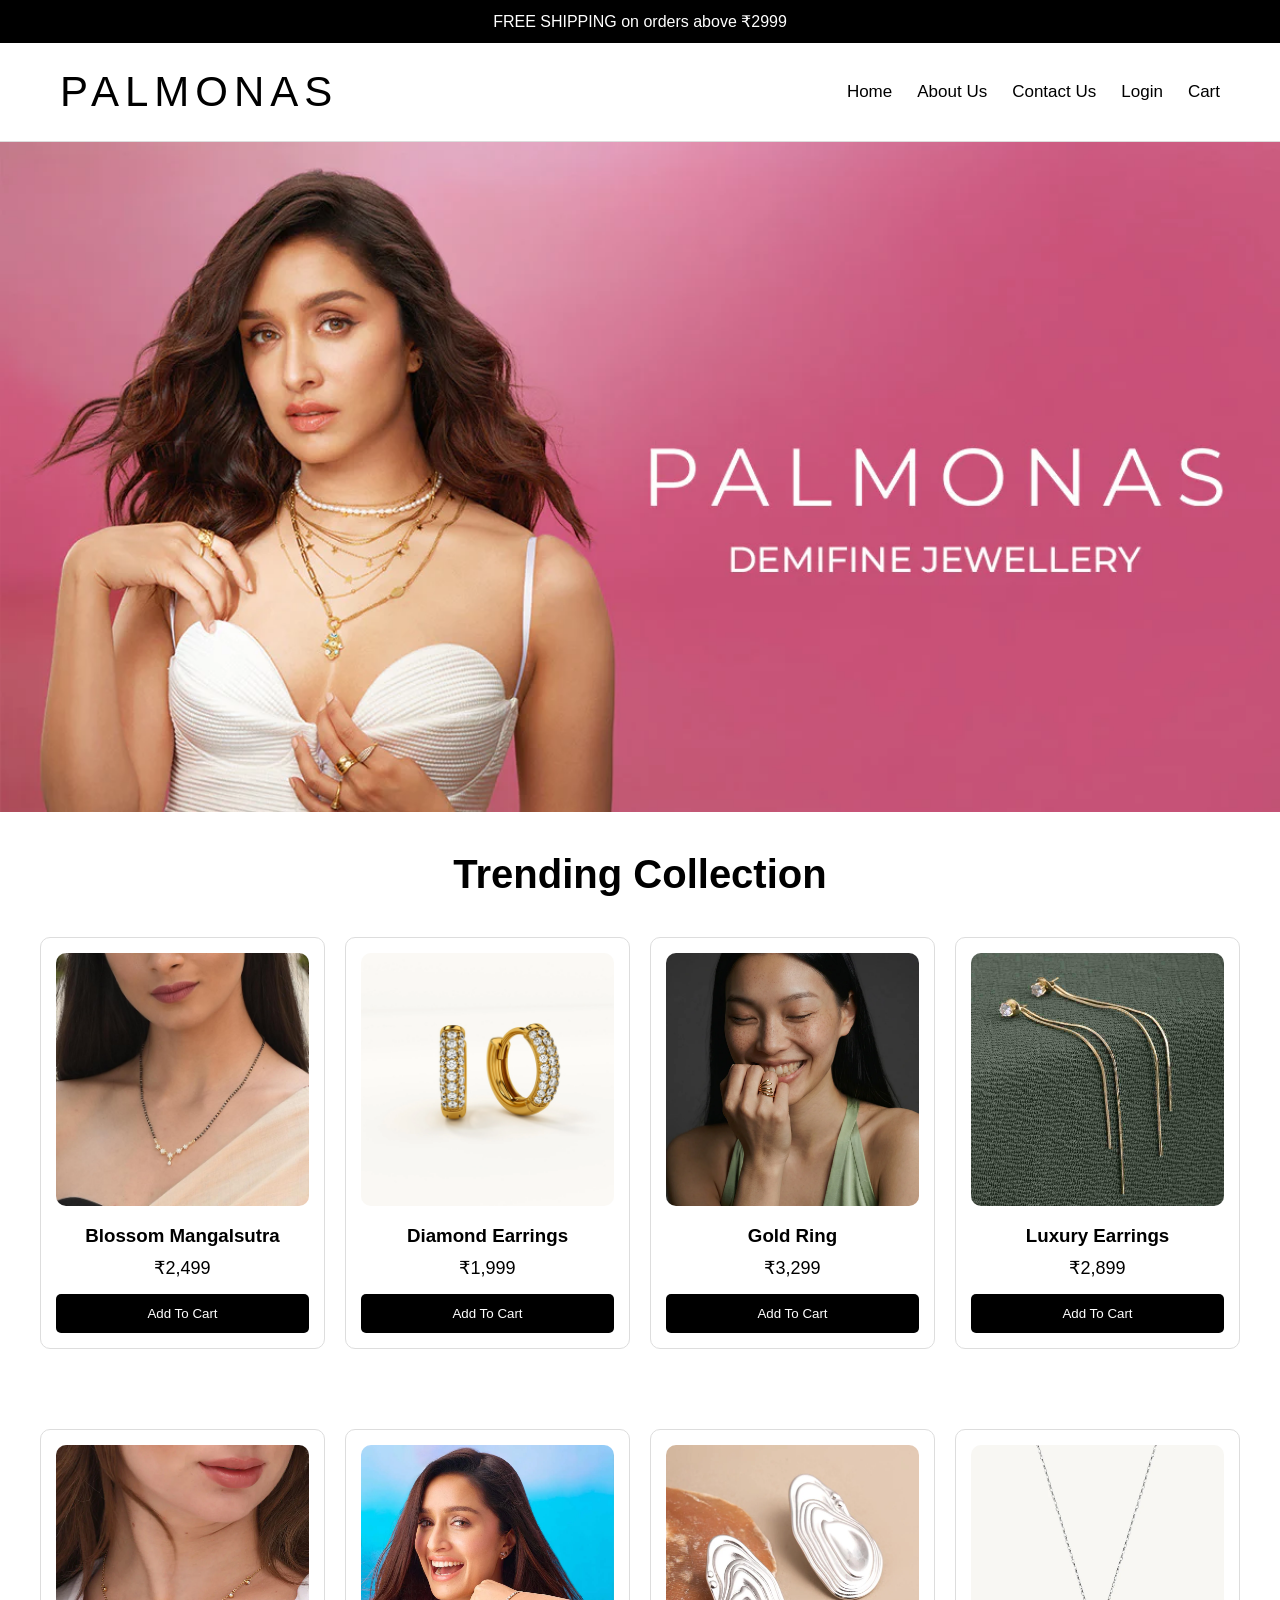
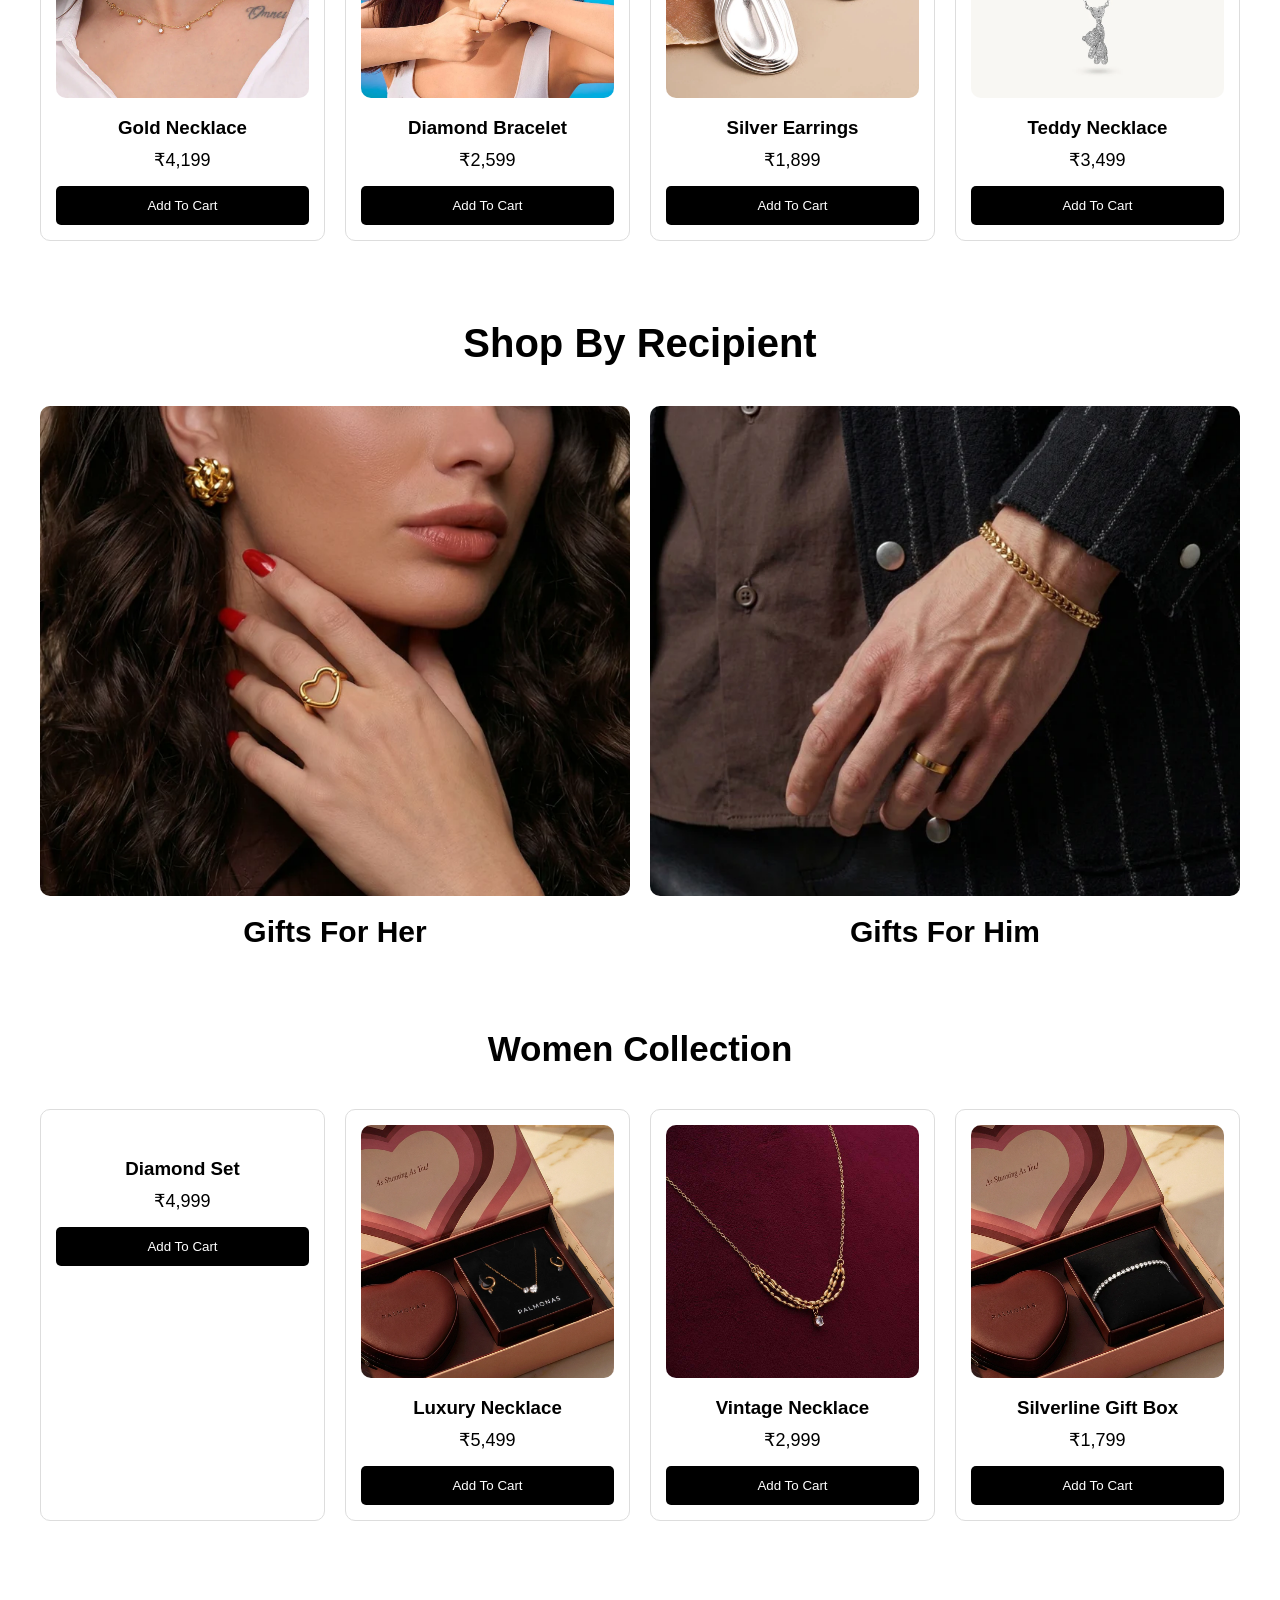
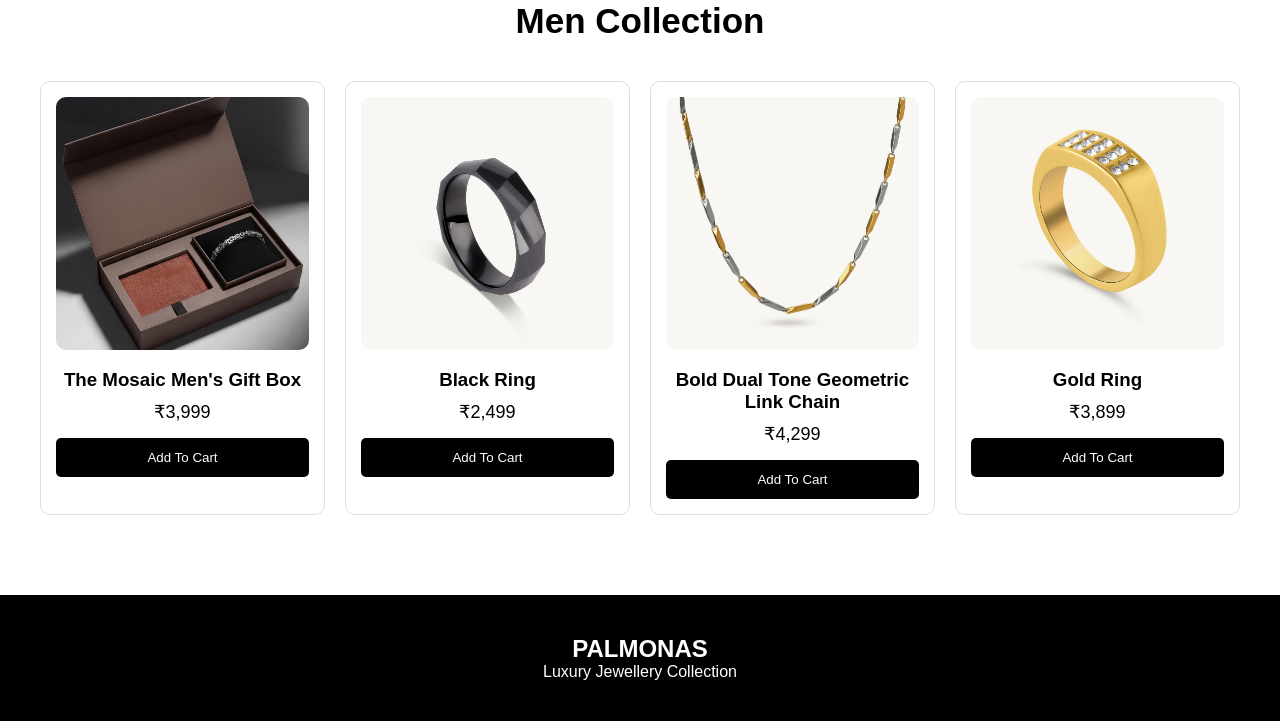
==== index.html @ 34099ee4 "Palmonas jewellery website" ====
<!DOCTYPE html>

<html lang="en">

<head>

    <title>Palmonas</title>

    <link rel="stylesheet" href="style.css">

</head>

<body>


    <!-- TOP BAR -->

    <div class="topbar">

        <p>FREE SHIPPING on orders above ₹2999</p>

    </div>



    <!-- NAVBAR -->

    <div class="navbar">

        <div class="logo">
            PALMONAS
        </div>


    <div class="menu">

    <a href="index.html">Home</a>
    <a href="about.html">About Us</a>
    <a href="contact.html">Contact Us</a>
    <a href="login.html">Login</a>
    <a href="cart.html">Cart</a>

    </div>
    </div>



    <!-- BANNER -->

    <div class="banner">

        <img src="ABOUT_US.png" alt="">

    </div>



    <!-- TITLE -->

    <div class="title">

        <h1>Trending Collection</h1>

    </div>



    <!-- PRODUCTS -->

    <div class="products">



        <div class="card">

            <img src="BlossomM.png" alt="">

            <h3>Blossom Mangalsutra</h3>

            <p>₹2,499</p>

            <button>Add To Cart</button>

        </div>



        <div class="card">

            <img src="ER.png" alt="">

            <h3>Diamond Earrings</h3>

            <p>₹1,999</p>

            <button>Add To Cart</button>

        </div>



        <div class="card">

            <img src="Ring.png" alt="">

            <h3>Gold Ring</h3>

            <p>₹3,299</p>

            <button>Add To Cart</button>

        </div>



        <div class="card">

            <img src="longER.png" alt="">

            <h3>Luxury Earrings</h3>

            <p>₹2,899</p>

            <button>Add To Cart</button>

        </div>

    </div>



    <!-- SECOND PRODUCT ROW -->

    <div class="products">



        <div class="card">

            <img src="Neckless.png" alt="">

            <h3>Gold Necklace</h3>

            <p>₹4,199</p>

            <button>Add To Cart</button>

        </div>



        <div class="card">

            <img src="Bracelet.png" alt="">

            <h3>Diamond Bracelet</h3>

            <p>₹2,599</p>

            <button>Add To Cart</button>

        </div>



        <div class="card">

            <img src="RippleER.png" alt="">

            <h3>Silver Earrings</h3>

            <p>₹1,899</p>

            <button>Add To Cart</button>

        </div>



        <div class="card">

            <img src="TeddyN.png" alt="">

            <h3>Teddy Necklace</h3>

            <p>₹3,499</p>

            <button>Add To Cart</button>

        </div>

    </div>



    <!-- SHOP BY RECIPIENT -->

    <div class="title">

        <h1>Shop By Recipient</h1>

    </div>



    <div class="gift-box">

        <div class="gift-card">

            <a href="#women-products">

                <img src="her.png" alt="">

            </a>

            <h2>Gifts For Her</h2>

        </div>



        <div class="gift-card">

            <a href="#men-products">

                <img src="him.png" alt="">

            </a>

            <h2>Gifts For Him</h2>

        </div>

    </div>



    <!-- WOMEN COLLECTION -->

    <div class="recipient-title" id="women-products">

        <h1>Women Collection</h1>

    </div>



    <div class="products">

        <div class="card">

            <img src="PlayFulGiftBox.png" alt="">

            <h3>Diamond Set</h3>

            <p>₹4,999</p>

            <button>Add To Cart</button>

        </div>



        <div class="card">

            <img src="TwinSparkGiftBox.png" alt="">

            <h3>Luxury Necklace</h3>

            <p>₹5,499</p>

            <button>Add To Cart</button>

        </div>



        <div class="card">

            <img src="VintageN.jpg" alt="">

            <h3>Vintage Necklace</h3>

            <p>₹2,999</p>

            <button>Add To Cart</button>

        </div>



        <div class="card">

            <img src="SilverlineGiftBox.png" alt="">

            <h3>Silverline Gift Box</h3>

            <p>₹1,799</p>

            <button>Add To Cart</button>

        </div>

    </div>



    <!-- MEN COLLECTION -->

    <div class="recipient-title" id="men-products">

        <h1>Men Collection</h1>

    </div>



    <div class="products">

        <div class="card">

            <img src="MosaicGB.png" alt="">

            <h3>The Mosaic Men's Gift Box</h3>

            <p>₹3,999</p>

            <button>Add To Cart</button>

        </div>



        <div class="card">

            <img src="SlantedBlackRingGB.png" alt="">

            <h3>Black Ring</h3>

            <p>₹2,499</p>

            <button>Add To Cart</button>

        </div>



        <div class="card">

            <img src="BoldDualGB.png" alt="">

            <h3>Bold Dual Tone Geometric Link Chain</h3>

            <p>₹4,299</p>

            <button>Add To Cart</button>

        </div>



        <div class="card">

            <img src="EternaRingGB.png" alt="">

            <h3>Gold Ring</h3>

            <p>₹3,899</p>

            <button>Add To Cart</button>

        </div>

    </div>



    <!-- FOOTER -->

    <div class="footer">

        <h2>PALMONAS</h2>

        <p>Luxury Jewellery Collection</p>

    </div>



    <!-- JAVASCRIPT -->

    <script src="script.js"></script>

</body>

</html>
---- style.css ----
*{
    margin:0;
    padding:0;
    box-sizing:border-box;
}


html{
    scroll-behavior:smooth;
}


body{
    font-family:Arial, sans-serif;
    background:white;
}


/* TOPBAR */

.topbar{
    background:black;
    color:white;
    text-align:center;
    padding:12px;
}


/* NAVBAR */

.navbar{
    display:flex;
    justify-content:space-between;
    align-items:center;
    padding:25px 60px;
    border-bottom:1px solid #ddd;
    background:white;

    position:sticky;
    top:0;
    z-index:1000;
}


/* LOGO */

.logo{
    font-size:42px;
    letter-spacing:6px;
}


/* MENU */

.menu{
    display:flex;
    gap:25px;
}


.menu a{
    text-decoration:none;
    color:black;
    font-size:17px;
    transition:0.3s;
}


.menu a:hover{
    color:#c79a2b;
}


/* ICONS */

.icons{
    display:flex;
    gap:20px;
    font-size:24px;
}


/* BANNER */

.banner img{
    width:100%;
    display:block;
}


/* TITLE */

.title{
    text-align:center;
    margin-top:40px;
}


.title h1{
    font-size:40px;
}


/* PRODUCTS */

.products{
    display:flex;
    gap:20px;
    padding:40px;
}


/* CARD */

.card{
    width:25%;
    border:1px solid #ddd;
    padding:15px;
    text-align:center;
    border-radius:10px;
    transition:0.4s;
    background:white;
}


.card:hover{
    transform:translateY(-10px);
    box-shadow:0 5px 20px rgba(0,0,0,0.2);
}


.card img{
    width:100%;
    border-radius:10px;
}


.card h3{
    margin-top:15px;
}


.card p{
    margin-top:10px;
    font-size:18px;
}


/* BUTTON */

.card button,
.login-box button,
.contact-box button{
    margin-top:15px;
    width:100%;
    padding:12px;
    border:none;
    background:black;
    color:white;
    cursor:pointer;
    border-radius:5px;
    transition:0.3s;
}


.card button:hover,
.login-box button:hover,
.contact-box button:hover{
    background:#c79a2b;
}


/* GIFT SECTION */

.gift-box{
    display:flex;
    gap:20px;
    padding:40px;
}


.gift-card{
    width:50%;
    text-align:center;
    transition:0.4s;
}


.gift-card:hover{
    transform:scale(1.03);
}


.gift-card img{
    width:100%;
    border-radius:10px;
}


.gift-card h2{
    margin-top:15px;
    font-size:30px;
}


/* RECIPIENT TITLE */

.recipient-title{
    text-align:center;
    margin-top:40px;
}


.recipient-title h1{
    font-size:35px;
}


/* LOGIN */

.login-box,
.contact-box,
.cart-box{
    width:40%;
    margin:auto;
    margin-top:50px;
    display:flex;
    flex-direction:column;
    gap:20px;
}


/* INPUT */

input,
textarea{
    padding:15px;
    font-size:16px;
    border:1px solid #ccc;
    border-radius:5px;
}


/* ABOUT */

.about-text{
    width:60%;
    margin:auto;
    margin-top:40px;
    text-align:center;
    font-size:22px;
    line-height:35px;
}

.about-text{
    width:60%;
    margin:auto;
    margin-top:40px;
    text-align:center;
    font-size:22px;
    line-height:35px;
}

.login-box,
.contact-box,
.cart-box{
    width:40%;
    margin:auto;
    margin-top:50px;
    display:flex;
    flex-direction:column;
    gap:20px;
}

input,
textarea{
    padding:15px;
    font-size:16px;
    border:1px solid #ccc;
    border-radius:5px;
}

/* FOOTER */

.footer{
    background:black;
    color:white;
    text-align:center;
    padding:40px;
    margin-top:40px;
}

.card,
.gift-card,
.navbar,
.footer{
    animation:fade 1s;
}

@keyframes fade{

    from{
        opacity:0;
        transform:translateY(20px);
    }

    to{
        opacity:1;
        transform:translateY(0);
    }

}
#cart-products{
    display:flex;
    gap:20px;
    padding:40px;
    flex-wrap:wrap;
    justify-content:center;
}

#cart-products .card{
    width:250px;
}
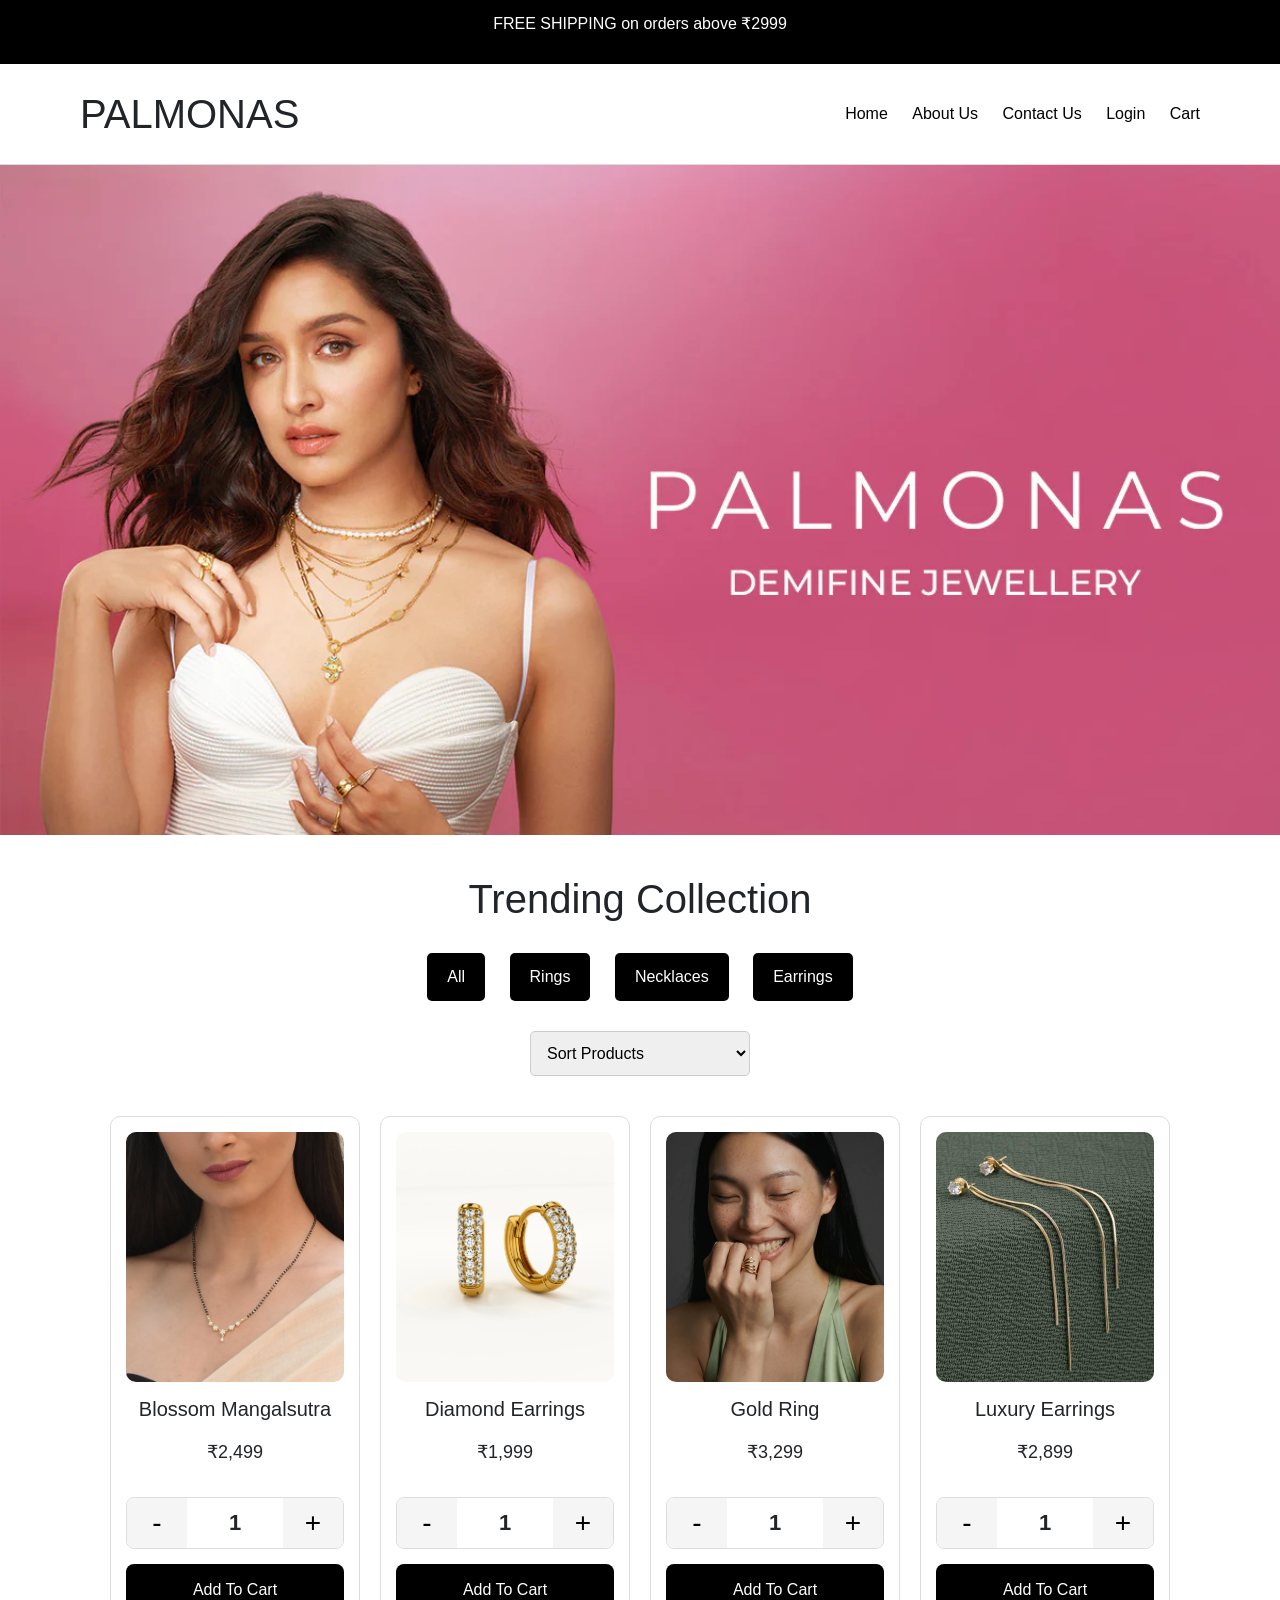
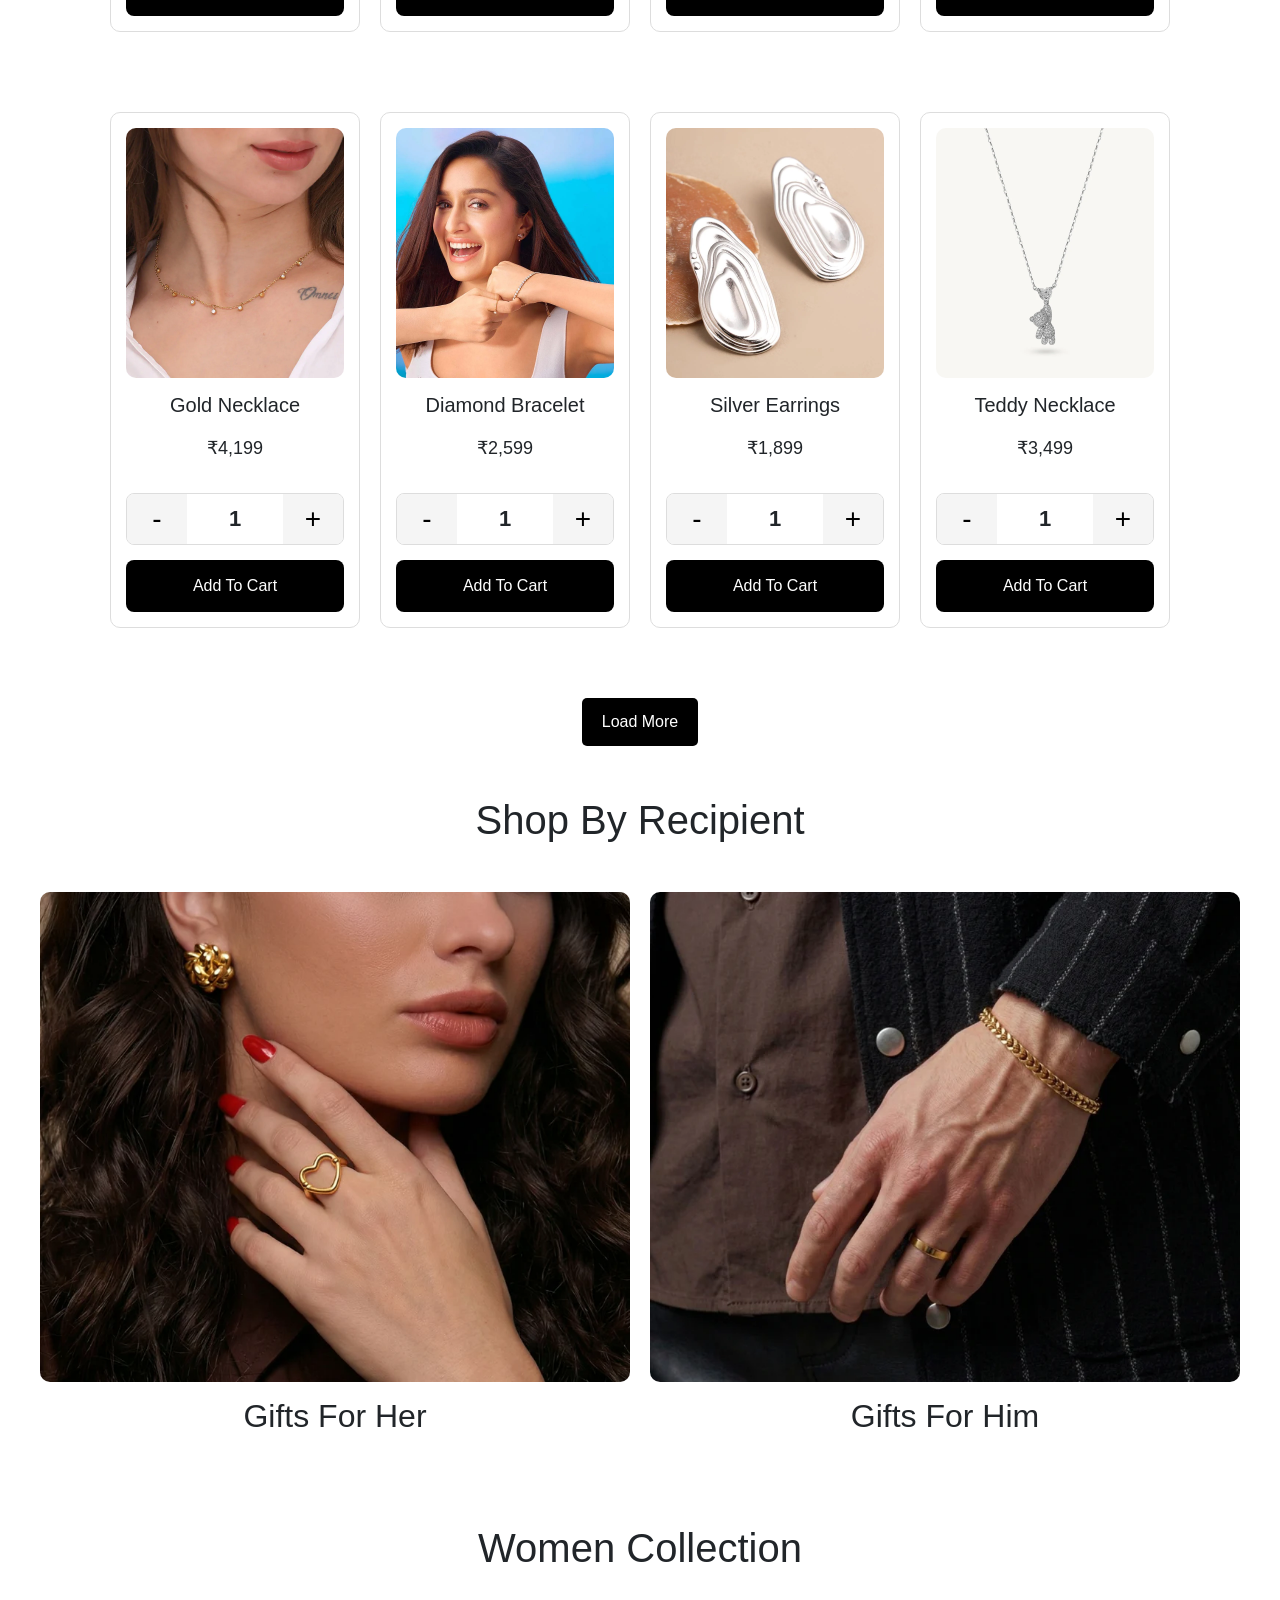
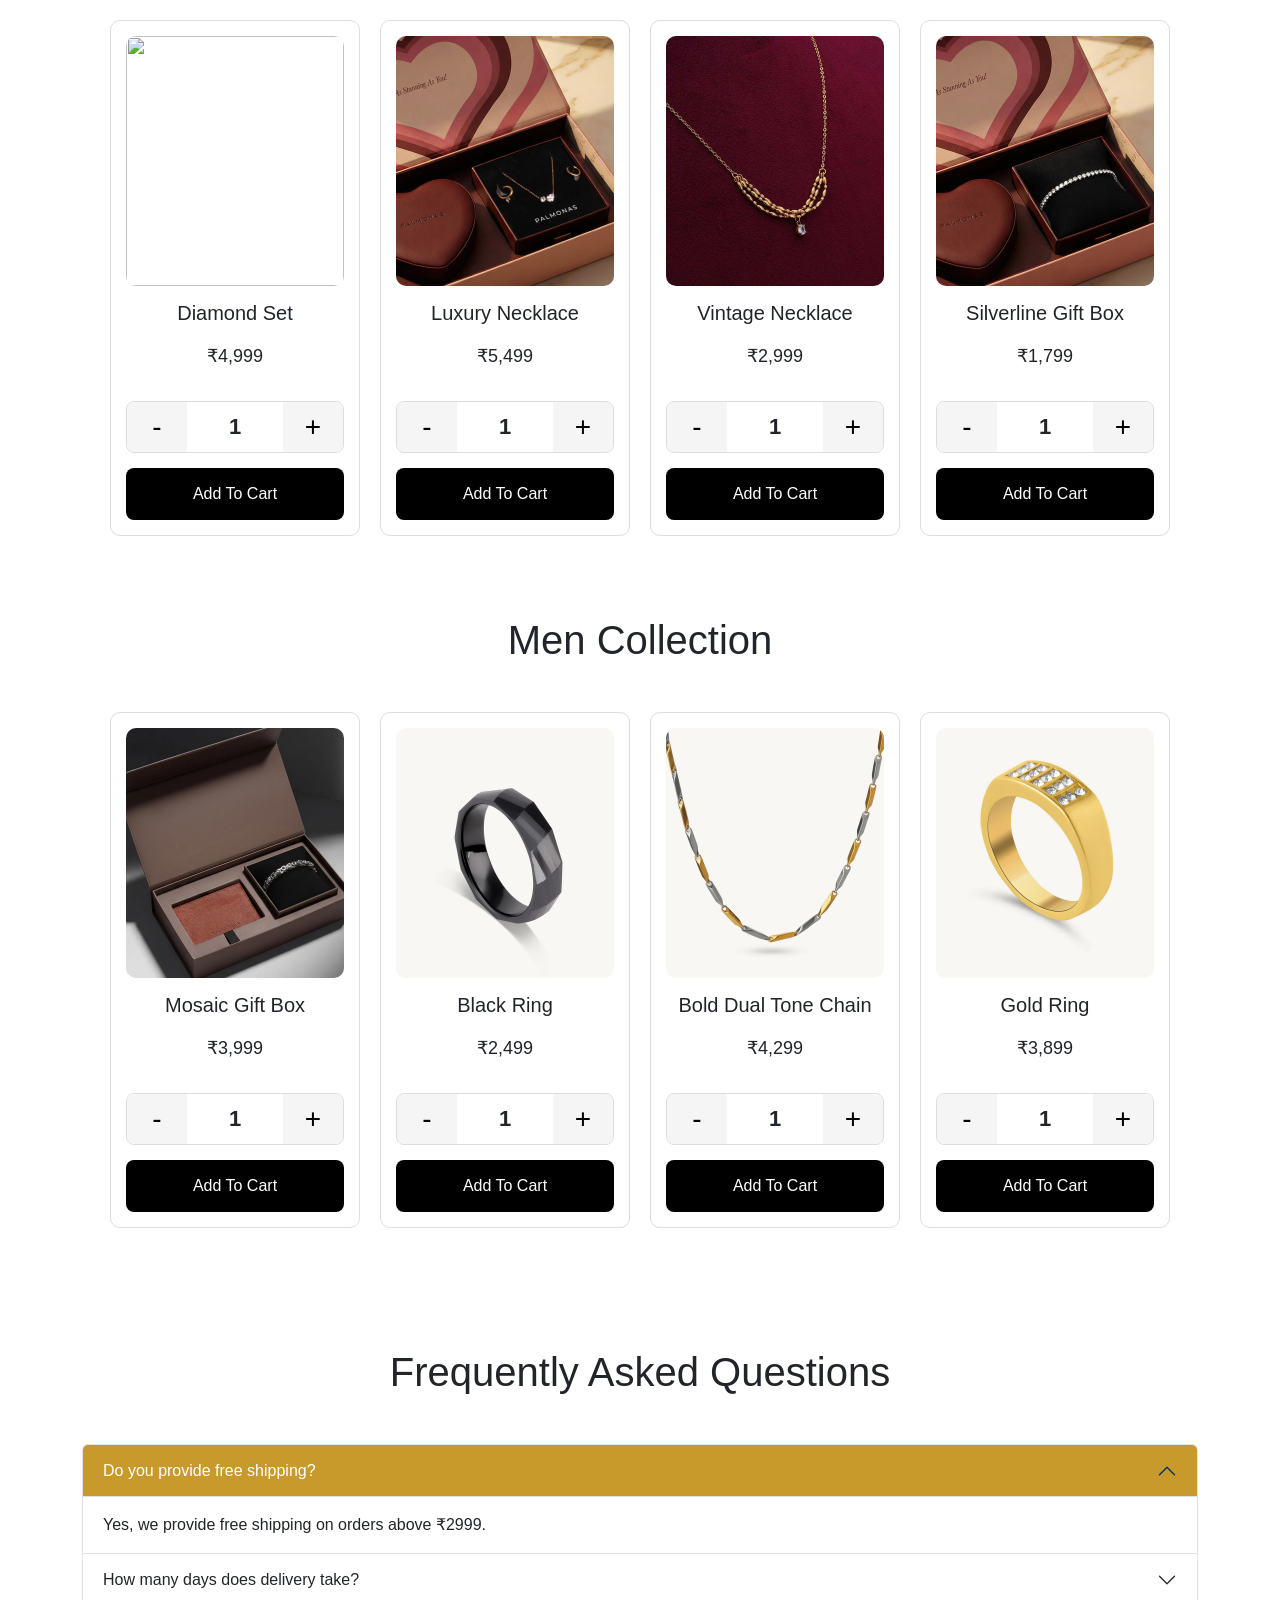
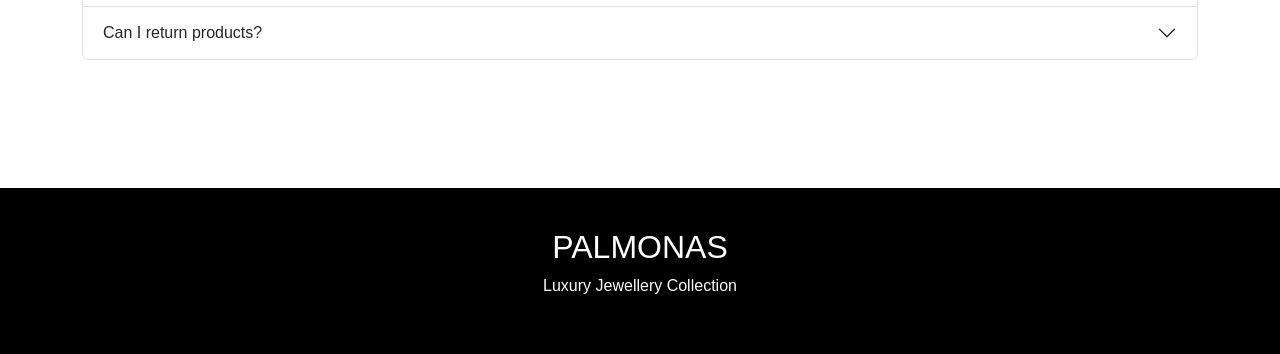
==== commit 697b94bf: "updated files" ====
--- a/index.html
+++ b/index.html
@@ -1,19 +1,19 @@
 <!DOCTYPE html>
 
-<html lang="en">
+<html>
 
 <head>
-
-    <title>Palmonas</title>
-
+    <meta charset="UTF-8">
+    <meta name="viewport" content="width=device-width, initial-scale=1.0">
+    <title>PALMONAS</title>
+    
+    <link href="https://cdn.jsdelivr.net/npm/bootstrap@5.3.3/dist/css/bootstrap.min.css" rel="stylesheet">
+    
     <link rel="stylesheet" href="style.css">
-
 </head>
-
 <body>
 
-
-    <!-- TOP BAR -->
+    <!-- TOPBAR -->
 
     <div class="topbar">
 
@@ -22,28 +22,22 @@
     </div>
 
 
-
     <!-- NAVBAR -->
 
-    <div class="navbar">
-
-        <div class="logo">
-            PALMONAS
-        </div>
-
-
+        <div class="main-navbar">
+    <div class="logo">
+        PALMONAS
+    </div>
     <div class="menu">
-
-    <a href="index.html">Home</a>
-    <a href="about.html">About Us</a>
-    <a href="contact.html">Contact Us</a>
-    <a href="login.html">Login</a>
-    <a href="cart.html">Cart</a>
-
-    </div>
-    </div>
-
-
+        <a href="index.html">Home</a>
+        <a href="about.html">About Us</a>
+        <a href="contact.html">Contact Us</a>
+        <a href="login.html">Login</a>
+        <a href="cart.html">Cart</a>
+    </div>
+</div>
+
+    </div>
 
     <!-- BANNER -->
 
@@ -54,7 +48,6 @@
     </div>
 
 
-
     <!-- TITLE -->
 
     <div class="title">
@@ -63,316 +56,879 @@
 
     </div>
 
-
+<div class="filter-section">
+
+    <button onclick="filterProducts('all')">
+        All
+    </button>
+
+    <button onclick="filterProducts('ring')">
+        Rings
+    </button>
+
+    <button onclick="filterProducts('necklace')">
+        Necklaces
+    </button>
+
+    <button onclick="filterProducts('earring')">
+        Earrings
+    </button>
+
+</div>
+
+
+
+<div class="sort-section">
+
+    <select onchange="sortProducts(this.value)">
+
+        <option value="">
+            Sort Products
+        </option>
+
+        <option value="low">
+            Price Low To High
+        </option>
+
+        <option value="high">
+            Price High To Low
+        </option>
+
+    </select>
+
+</div>
 
     <!-- PRODUCTS -->
 
     <div class="products">
 
-
-
-        <div class="card">
-
-            <img src="BlossomM.png" alt="">
+        <!-- CARD 1 -->
+
+        <div class="card" data-category="necklace">
+
+            <img src="BlossomM.png" alt="" onclick="openProduct(this.src)">
 
             <h3>Blossom Mangalsutra</h3>
 
             <p>₹2,499</p>
 
-            <button>Add To Cart</button>
-
-        </div>
-
-
-
-        <div class="card">
-
-            <img src="ER.png" alt="">
+            <div class="cart-actions">
+
+                <div class="quantity-box">
+
+                    <button class="minus">-</button>
+
+                    <span class="qty">1</span>
+
+                    <button class="plus">+</button>
+
+                </div>
+
+                <button class="add-cart">
+                    Add To Cart
+                </button>
+
+            </div>
+
+        </div>
+
+
+
+        <!-- CARD 2 -->
+
+        <div class="card" data-category="earring">
+
+            <img src="ER.png" alt="" onclick="openProduct(this.src)">
 
             <h3>Diamond Earrings</h3>
 
             <p>₹1,999</p>
 
-            <button>Add To Cart</button>
-
-        </div>
-
-
-
-        <div class="card">
-
-            <img src="Ring.png" alt="">
+            <div class="cart-actions">
+
+                <div class="quantity-box">
+
+                    <button class="minus">-</button>
+
+                    <span class="qty">1</span>
+
+                    <button class="plus">+</button>
+
+                </div>
+
+                <button class="add-cart">
+                    Add To Cart
+                </button>
+
+            </div>
+
+        </div>
+
+
+
+        <!-- CARD 3 -->
+
+        <div class="card" data-category="ring">
+
+            <img src="Ring.png" alt="" onclick="openProduct(this.src)">
 
             <h3>Gold Ring</h3>
 
             <p>₹3,299</p>
 
-            <button>Add To Cart</button>
-
-        </div>
-
-
-
-        <div class="card">
-
-            <img src="longER.png" alt="">
+            <div class="cart-actions">
+
+                <div class="quantity-box">
+
+                    <button class="minus">-</button>
+
+                    <span class="qty">1</span>
+
+                    <button class="plus">+</button>
+
+                </div>
+
+                <button class="add-cart">
+                    Add To Cart
+                </button>
+
+            </div>
+
+        </div>
+
+
+
+        <!-- CARD 4 -->
+
+     <div class="card" data-category="earring">
+
+            <img src="longER.png" alt="" onclick="openProduct(this.src)">
 
             <h3>Luxury Earrings</h3>
 
             <p>₹2,899</p>
 
-            <button>Add To Cart</button>
-
-        </div>
-
-    </div>
-
-
-
-    <!-- SECOND PRODUCT ROW -->
+            <div class="cart-actions">
+
+                <div class="quantity-box">
+
+                    <button class="minus">-</button>
+
+                    <span class="qty">1</span>
+
+                    <button class="plus">+</button>
+
+                </div>
+
+                <button class="add-cart">
+                    Add To Cart
+                </button>
+
+            </div>
+
+        </div>
+
+    </div>
+
+
+
+    <!-- SECOND PRODUCTS -->
 
     <div class="products">
 
-
-
-        <div class="card">
-
-            <img src="Neckless.png" alt="">
+        <!-- CARD 5 -->
+
+       <div class="card" data-category="necklace">
+
+            <img src="Neckless.png" alt="" onclick="openProduct(this.src)">
 
             <h3>Gold Necklace</h3>
 
             <p>₹4,199</p>
 
-            <button>Add To Cart</button>
-
-        </div>
-
-
-
-        <div class="card">
-
-            <img src="Bracelet.png" alt="">
+            <div class="cart-actions">
+
+                <div class="quantity-box">
+
+                    <button class="minus">-</button>
+
+                    <span class="qty">1</span>
+
+                    <button class="plus">+</button>
+
+                </div>
+
+                <button class="add-cart">
+                    Add To Cart
+                </button>
+
+            </div>
+
+        </div>
+
+
+
+        <!-- CARD 6 -->
+
+        <div class="card" data-category="bracelet">
+
+            <img src="Bracelet.png" alt="" onclick="openProduct(this.src)">
 
             <h3>Diamond Bracelet</h3>
 
             <p>₹2,599</p>
 
-            <button>Add To Cart</button>
-
-        </div>
-
-
-
-        <div class="card">
-
-            <img src="RippleER.png" alt="">
+            <div class="cart-actions">
+
+                <div class="quantity-box">
+
+                    <button class="minus">-</button>
+
+                    <span class="qty">1</span>
+
+                    <button class="plus">+</button>
+
+                </div>
+
+                <button class="add-cart">
+                    Add To Cart
+                </button>
+
+            </div>
+
+        </div>
+
+
+
+        <!-- CARD 7 -->
+         
+        <div class="card" data-category="earring">
+
+            <img src="RippleER.png" alt="" onclick="openProduct(this.src)">
 
             <h3>Silver Earrings</h3>
 
             <p>₹1,899</p>
 
-            <button>Add To Cart</button>
-
-        </div>
-
-
-
-        <div class="card">
-
-            <img src="TeddyN.png" alt="">
+            <div class="cart-actions">
+
+                <div class="quantity-box">
+
+                    <button class="minus">-</button>
+
+                    <span class="qty">1</span>
+
+                    <button class="plus">+</button>
+
+                </div>
+
+                <button class="add-cart">
+                    Add To Cart
+                </button>
+
+            </div>
+
+        </div>
+
+
+
+        <!-- CARD 8 -->
+
+        <div class="card" data-category="necklace">
+
+            <img src="TeddyN.png" alt="" onclick="openProduct(this.src)">
 
             <h3>Teddy Necklace</h3>
 
             <p>₹3,499</p>
 
-            <button>Add To Cart</button>
-
-        </div>
-
-    </div>
-
-
-
-    <!-- SHOP BY RECIPIENT -->
+            <div class="cart-actions">
+
+                <div class="quantity-box">
+
+                    <button class="minus">-</button>
+
+                    <span class="qty">1</span>
+
+                    <button class="plus">+</button>
+
+                </div>
+
+                <button class="add-cart">
+                    Add To Cart
+                </button>
+
+            </div>
+
+        </div>
+
+    </div>
+
+
+
+    <!-- LOAD MORE BUTTON -->
+
+    <div class="load-more-box">
+
+        <button id="loadMoreBtn">
+            Load More
+        </button>
+
+    </div>
+
+
+
+    <!-- EXTRA PRODUCTS -->
+
+    <div class="products" id="moreProducts" style="display:none;">
+
+        <div class="card" data-category="ring">
+
+            <img src="3HoneyCombR.png" alt="" onclick="openProduct(this.src)">
+
+            <h3>Honey Comb Ring</h3>
+
+            <p>₹2,999</p>
+
+            <div class="cart-actions">
+
+                <div class="quantity-box">
+
+                    <button class="minus">-</button>
+
+                    <span class="qty">1</span>
+
+                    <button class="plus">+</button>
+
+                </div>
+
+                <button class="add-cart">
+                    Add To Cart
+                </button>
+
+            </div>
+
+        </div>
+
+
+
+        <div class="card" data-category="necklace">
+
+            <img src="GoldenLayersWithStoneN.png" alt="" onclick="openProduct(this.src)">
+
+            <h3>Golden Layer Necklace</h3>
+
+            <p>₹3,499</p>
+
+            <div class="cart-actions">
+
+                <div class="quantity-box">
+
+                    <button class="minus">-</button>
+
+                    <span class="qty">1</span>
+
+                    <button class="plus">+</button>
+
+                </div>
+
+                <button class="add-cart">
+                    Add To Cart
+                </button>
+
+            </div>
+
+        </div>
+
+
+
+        <div class="card" data-category="bracelet">
+
+            <img src="SeaPearlBracelet.png" alt="" onclick="openProduct(this.src)">
+
+            <h3>Sea Pearl Bracelet</h3>
+
+            <p>₹2,799</p>
+
+            <div class="cart-actions">
+
+                <div class="quantity-box">
+
+                    <button class="minus">-</button>
+
+                    <span class="qty">1</span>
+
+                    <button class="plus">+</button>
+
+                </div>
+
+                <button class="add-cart">
+                    Add To Cart
+                </button>
+
+            </div>
+
+        </div>
+
+
+
+        <div class="card" data-category="necklace">
+
+            <img src="TrioSparkNecklace.webp" alt="" onclick="openProduct(this.src)">
+
+            <h3>Trio Spark Necklace</h3>
+
+            <p>₹4,199</p>
+
+            <div class="cart-actions">
+
+                <div class="quantity-box">
+
+                    <button class="minus">-</button>
+
+                    <span class="qty">1</span>
+
+                    <button class="plus">+</button>
+
+                </div>
+
+                <button class="add-cart">
+                    Add To Cart
+                </button>
+
+            </div>
+
+        </div>
+
+    </div>
+
+<!-- SHOP BY RECIPIENT -->
+
+<div class="title">
+
+    <h1>Shop By Recipient</h1>
+
+</div>
+
+
+
+<div class="gift-box">
+
+    <div class="gift-card">
+
+        <a href="#women-products">
+
+            <img src="her.png" alt="">
+
+        </a>
+
+        <h2>Gifts For Her</h2>
+
+    </div>
+
+
+
+    <div class="gift-card">
+
+        <a href="#men-products">
+
+            <img src="him.png" alt="">
+
+        </a>
+
+        <h2>Gifts For Him</h2>
+
+    </div>
+
+</div>
+
+
+
+<!-- WOMEN COLLECTION -->
+
+<div class="recipient-title" id="women-products">
+
+    <h1>Women Collection</h1>
+
+</div>
+
+
+
+<div class="products">
+
+    <div class="card" data-category="gift">
+
+        <img src="PlayFulGiftBox.png" alt="" onclick="openProduct(this.src)">
+
+        <h3>Diamond Set</h3>
+
+        <p>₹4,999</p>
+
+        <div class="cart-actions">
+
+            <div class="quantity-box">
+
+                <button class="minus">-</button>
+
+                <span class="qty">1</span>
+
+                <button class="plus">+</button>
+
+            </div>
+
+            <button class="add-cart">
+                Add To Cart
+            </button>
+
+        </div>
+
+    </div>
+
+
+
+    <div class="card" data-category="necklace">
+
+        <img src="TwinSparkGiftBox.png" alt="" onclick="openProduct(this.src)">
+
+        <h3>Luxury Necklace</h3>
+
+        <p>₹5,499</p>
+
+        <div class="cart-actions">
+
+            <div class="quantity-box">
+
+                <button class="minus">-</button>
+
+                <span class="qty">1</span>
+
+                <button class="plus">+</button>
+
+            </div>
+
+            <button class="add-cart">
+                Add To Cart
+            </button>
+
+        </div>
+
+    </div>
+
+
+
+   <div class="card" data-category="necklace">
+
+        <img src="VintageN.jpg" alt="" onclick="openProduct(this.src)">
+
+        <h3>Vintage Necklace</h3>
+
+        <p>₹2,999</p>
+
+        <div class="cart-actions">
+
+            <div class="quantity-box">
+
+                <button class="minus">-</button>
+
+                <span class="qty">1</span>
+
+                <button class="plus">+</button>
+
+            </div>
+
+            <button class="add-cart">
+                Add To Cart
+            </button>
+
+        </div>
+
+    </div>
+
+
+
+   <div class="card" data-category="gift">
+
+
+        <img src="SilverlineGiftBox.png" alt="" onclick="openProduct(this.src)">
+
+        <h3>Silverline Gift Box</h3>
+
+        <p>₹1,799</p>
+
+        <div class="cart-actions">
+
+            <div class="quantity-box">
+
+                <button class="minus">-</button>
+
+                <span class="qty">1</span>
+
+                <button class="plus">+</button>
+
+            </div>
+
+            <button class="add-cart">
+                Add To Cart
+            </button>
+
+        </div>
+
+    </div>
+
+</div>
+
+
+
+<!-- MEN COLLECTION -->
+
+<div class="recipient-title" id="men-products">
+
+    <h1>Men Collection</h1>
+
+</div>
+
+
+
+<div class="products">
+
+  <div class="card" data-category="gift">
+
+        <img src="MosaicGB.png" alt=""onclick="openProduct(this.src)">
+
+        <h3>Mosaic Gift Box</h3>
+
+        <p>₹3,999</p>
+
+        <div class="cart-actions">
+
+            <div class="quantity-box">
+
+                <button class="minus">-</button>
+
+                <span class="qty">1</span>
+
+                <button class="plus">+</button>
+
+            </div>
+
+            <button class="add-cart">
+                Add To Cart
+            </button>
+
+        </div>
+
+    </div>
+
+
+
+    <div class="card" data-category="ring">
+
+        <img src="SlantedBlackRingGB.png" alt="" onclick="openProduct(this.src)">
+
+        <h3>Black Ring</h3>
+
+        <p>₹2,499</p>
+
+        <div class="cart-actions">
+
+            <div class="quantity-box">
+
+                <button class="minus">-</button>
+
+                <span class="qty">1</span>
+
+                <button class="plus">+</button>
+
+            </div>
+
+            <button class="add-cart">
+                Add To Cart
+            </button>
+
+        </div>
+
+    </div>
+
+
+
+  <div class="card" data-category="necklace">
+
+        <img src="BoldDualGB.png" alt="" onclick="openProduct(this.src)">
+
+        <h3>Bold Dual Tone Chain</h3>
+
+        <p>₹4,299</p>
+
+        <div class="cart-actions">
+
+            <div class="quantity-box">
+
+                <button class="minus">-</button>
+
+                <span class="qty">1</span>
+
+                <button class="plus">+</button>
+
+            </div>
+
+            <button class="add-cart">
+                Add To Cart
+            </button>
+
+        </div>
+
+    </div>
+
+
+
+   <div class="card" data-category="ring">
+
+        <img src="EternaRingGB.png" alt="" onclick="openProduct(this.src)">
+
+        <h3>Gold Ring</h3>
+
+        <p>₹3,899</p>
+
+        <div class="cart-actions">
+
+            <div class="quantity-box">
+
+                <button class="minus">-</button>
+
+                <span class="qty">1</span>
+
+                <button class="plus">+</button>
+
+            </div>
+
+            <button class="add-cart">
+                Add To Cart
+            </button>
+
+        </div>
+
+    </div>
+
+</div>
+
+    <!-- FAQ SECTION -->
+
+<div class="faq-section">
 
     <div class="title">
-
-        <h1>Shop By Recipient</h1>
-
-    </div>
-
-
-
-    <div class="gift-box">
-
-        <div class="gift-card">
-
-            <a href="#women-products">
-
-                <img src="her.png" alt="">
-
-            </a>
-
-            <h2>Gifts For Her</h2>
-
-        </div>
-
-
-
-        <div class="gift-card">
-
-            <a href="#men-products">
-
-                <img src="him.png" alt="">
-
-            </a>
-
-            <h2>Gifts For Him</h2>
-
-        </div>
-
-    </div>
-
-
-
-    <!-- WOMEN COLLECTION -->
-
-    <div class="recipient-title" id="women-products">
-
-        <h1>Women Collection</h1>
-
-    </div>
-
-
-
-    <div class="products">
-
-        <div class="card">
-
-            <img src="PlayFulGiftBox.png" alt="">
-
-            <h3>Diamond Set</h3>
-
-            <p>₹4,999</p>
-
-            <button>Add To Cart</button>
-
-        </div>
-
-
-
-        <div class="card">
-
-            <img src="TwinSparkGiftBox.png" alt="">
-
-            <h3>Luxury Necklace</h3>
-
-            <p>₹5,499</p>
-
-            <button>Add To Cart</button>
-
-        </div>
-
-
-
-        <div class="card">
-
-            <img src="VintageN.jpg" alt="">
-
-            <h3>Vintage Necklace</h3>
-
-            <p>₹2,999</p>
-
-            <button>Add To Cart</button>
-
-        </div>
-
-
-
-        <div class="card">
-
-            <img src="SilverlineGiftBox.png" alt="">
-
-            <h3>Silverline Gift Box</h3>
-
-            <p>₹1,799</p>
-
-            <button>Add To Cart</button>
-
-        </div>
-
-    </div>
-
-
-
-    <!-- MEN COLLECTION -->
-
-    <div class="recipient-title" id="men-products">
-
-        <h1>Men Collection</h1>
-
-    </div>
-
-
-
-    <div class="products">
-
-        <div class="card">
-
-            <img src="MosaicGB.png" alt="">
-
-            <h3>The Mosaic Men's Gift Box</h3>
-
-            <p>₹3,999</p>
-
-            <button>Add To Cart</button>
-
-        </div>
-
-
-
-        <div class="card">
-
-            <img src="SlantedBlackRingGB.png" alt="">
-
-            <h3>Black Ring</h3>
-
-            <p>₹2,499</p>
-
-            <button>Add To Cart</button>
-
-        </div>
-
-
-
-        <div class="card">
-
-            <img src="BoldDualGB.png" alt="">
-
-            <h3>Bold Dual Tone Geometric Link Chain</h3>
-
-            <p>₹4,299</p>
-
-            <button>Add To Cart</button>
-
-        </div>
-
-
-
-        <div class="card">
-
-            <img src="EternaRingGB.png" alt="">
-
-            <h3>Gold Ring</h3>
-
-            <p>₹3,899</p>
-
-            <button>Add To Cart</button>
-
-        </div>
-
-    </div>
-
+        <h1>Frequently Asked Questions</h1>
+    </div>
+
+    <div class="container mt-5 mb-5">
+
+        <div class="accordion" id="faqAccordion">
+
+            <div class="accordion-item">
+
+                <h2 class="accordion-header">
+
+                    <button class="accordion-button"
+                        type="button"
+                        data-bs-toggle="collapse"
+                        data-bs-target="#faq1">
+
+                        Do you provide free shipping?
+
+                    </button>
+
+                </h2>
+
+                <div id="faq1"
+                    class="accordion-collapse collapse show">
+
+                    <div class="accordion-body">
+
+                        Yes, we provide free shipping
+                        on orders above ₹2999.
+
+                    </div>
+
+                </div>
+
+            </div>
+
+
+
+            <div class="accordion-item">
+
+                <h2 class="accordion-header">
+
+                    <button class="accordion-button collapsed"
+                        type="button"
+                        data-bs-toggle="collapse"
+                        data-bs-target="#faq2">
+
+                        How many days does delivery take?
+
+                    </button>
+
+                </h2>
+
+                <div id="faq2"
+                    class="accordion-collapse collapse">
+
+                    <div class="accordion-body">
+
+                        Delivery usually takes 4-7 business days.
+
+                    </div>
+
+                </div>
+
+            </div>
+
+
+
+            <div class="accordion-item">
+
+                <h2 class="accordion-header">
+
+                    <button class="accordion-button collapsed"
+                        type="button"
+                        data-bs-toggle="collapse"
+                        data-bs-target="#faq3">
+
+                        Can I return products?
+
+                    </button>
+
+                </h2>
+
+                <div id="faq3"
+                    class="accordion-collapse collapse">
+
+                    <div class="accordion-body">
+
+                        Yes, products can be returned within 7 days.
+
+                    </div>
+
+                </div>
+
+            </div>
+
+        </div>
+
+    </div>
+
+    <!-- PRODUCT POPUP -->
+
+    <div id="product-popup" class="popup">
+
+    <span class="close-popup" onclick="closeProduct()">
+        × 
+    </span>
+
+    <img id="popup-image">
+
+    </div>
+
+</div>
 
 
     <!-- FOOTER -->
@@ -387,10 +943,12 @@
 
 
 
-    <!-- JAVASCRIPT -->
+    <!-- JS -->
 
     <script src="script.js"></script>
 
+    <script src="https://cdn.jsdelivr.net/npm/bootstrap@5.3.3/dist/js/bootstrap.bundle.min.js"></script>
+
 </body>
 
 </html>
--- a/style.css
+++ b/style.css
@@ -4,15 +4,13 @@
     box-sizing:border-box;
 }
 
-
 html{
     scroll-behavior:smooth;
 }
 
-
 body{
-    font-family:Arial, sans-serif;
-    background:white;
+    font-family:Arial,sans-serif;
+    overflow-x:hidden;
 }
 
 
@@ -26,146 +24,212 @@
 }
 
 
+
 /* NAVBAR */
 
-.navbar{
+.navbar {
+    display: flex !important;
+    justify-content: space-between !important;
+    align-items: center !important;
+    padding: 20px 80px !important; 
+    border-bottom: 1px solid #ddd !important;
+    max-width: 1400px !important;
+    margin: 0 auto !important;
+    width: 100% !important;
+}
+
+.main-navbar {
+    display: flex;
+    justify-content: space-between;
+    align-items: center;
+    padding: 20px 80px;  /* This adds the perfect safe spacing on the sides */
+    border-bottom: 1px solid #ddd;
+    max-width: 1400px;
+    margin: 0 auto;
+    width: 100%;
+}
+
+.logo{
+    font-size:40px;
+}
+
+.menu a{
+    text-decoration:none;
+    color:black;
+    margin-left:20px;
+    font-size:16px;
+}
+
+.menu a:hover{
+    color:#c79a2b;
+}
+
+
+/* BANNER */
+
+.banner img{
+    width:100%;
+    display:block;
+}
+
+
+/* TITLE & SECTION HEADINGS */
+
+.title,
+.recipient-title {
+    text-align: center !important;
+    width: 100%;
+    margin-top: 40px;
+}
+
+.title h1,
+.recipient-title h1 {
+    font-size:40px;
+}
+
+
+/* FILTER & SORTS */
+
+.filter-section,
+.sort-section{
+    text-align:center;
+    margin-top:20px;
+}
+
+.filter-section button,
+#loadMoreBtn{
+    padding:12px 20px;
+    margin:10px;
+    border:none;
+    background:black;
+    color:white;
+    border-radius:5px;
+    cursor:pointer;
+}
+
+.filter-section button:hover,
+#loadMoreBtn:hover{
+    background:#c79a2b;
+}
+
+.sort-section select{
+    padding:12px;
+    width:220px;
+    border:1px solid #ccc;
+    border-radius:5px;
+}
+
+/* LOAD MORE LAYOUT CENTERED */
+
+.load-more-box {
+    display: flex !important;
+    justify-content: center !important;
+    align-items: center !important;
+    width: 100%;
+    margin: 20px 0;
+}
+
+
+/* PRODUCTS GRID */
+
+.products{
+    display:flex;
+    flex-wrap:wrap;
+    justify-content:center;
+    gap:20px;
+    padding:40px;
+}
+
+
+/* CARD & HOVER TRANSACTIONS */
+
+.card{
+    width:250px;
+    border:1px solid #ddd;
+    border-radius:10px;
+    padding:15px;
+    text-align:center;
+    /* Added transition timing and box-shadow tracking for super clean interactive fluidity */
+    transition: transform 0.3s cubic-bezier(0.25, 0.8, 0.25, 1), box-shadow 0.3s ease !important;
+}
+
+.card:hover{
+    /* Translates the card up slightly and drops a professional depth shadow behind it */
+    transform: translateY(-8px) !important;
+    box-shadow: 0 10px 20px rgba(0,0,0,0.15) !important;
+}
+
+.card img{
+    width:100%;
+    height:250px;
+    object-fit:cover;
+    border-radius:10px;
+    cursor:pointer;
+    transition: transform 0.3s ease;
+}
+
+.card img:hover{
+    transform:scale(1.03);
+}
+
+.card h3{
+    margin-top:15px;
+    font-size:20px;
+}
+
+.card p{
+    margin-top:10px;
+    font-size:18px;
+}
+
+
+/* QUANTITY */
+
+.quantity-box{
     display:flex;
     justify-content:space-between;
     align-items:center;
-    padding:25px 60px;
-    border-bottom:1px solid #ddd;
-    background:white;
-
-    position:sticky;
-    top:0;
-    z-index:1000;
-}
-
-
-/* LOGO */
-
-.logo{
-    font-size:42px;
-    letter-spacing:6px;
-}
-
-
-/* MENU */
-
-.menu{
-    display:flex;
-    gap:25px;
-}
-
-
-.menu a{
-    text-decoration:none;
-    color:black;
-    font-size:17px;
-    transition:0.3s;
-}
-
-
-.menu a:hover{
-    color:#c79a2b;
-}
-
-
-/* ICONS */
-
-.icons{
-    display:flex;
-    gap:20px;
-    font-size:24px;
-}
-
-
-/* BANNER */
-
-.banner img{
+    margin-top:15px;
+    border:1px solid #ddd;
+    border-radius:8px;
+    overflow:hidden;
+}
+
+.quantity-box button{
+    width:60px;
+    height:50px;
+    border:none;
+    background:#f5f5f5;
+    font-size:28px;
+    cursor:pointer;
+}
+
+.qty{
+    font-size:22px;
+    font-weight:bold;
+}
+
+
+/* BUTTONS */
+
+.add-cart,
+.login-box button,
+.contact-box button,
+.checkout-btn{
     width:100%;
-    display:block;
-}
-
-
-/* TITLE */
-
-.title{
-    text-align:center;
-    margin-top:40px;
-}
-
-
-.title h1{
-    font-size:40px;
-}
-
-
-/* PRODUCTS */
-
-.products{
-    display:flex;
-    gap:20px;
-    padding:40px;
-}
-
-
-/* CARD */
-
-.card{
-    width:25%;
-    border:1px solid #ddd;
-    padding:15px;
-    text-align:center;
-    border-radius:10px;
-    transition:0.4s;
-    background:white;
-}
-
-
-.card:hover{
-    transform:translateY(-10px);
-    box-shadow:0 5px 20px rgba(0,0,0,0.2);
-}
-
-
-.card img{
-    width:100%;
-    border-radius:10px;
-}
-
-
-.card h3{
+    padding:14px;
     margin-top:15px;
-}
-
-
-.card p{
-    margin-top:10px;
-    font-size:18px;
-}
-
-
-/* BUTTON */
-
-.card button,
-.login-box button,
-.contact-box button{
-    margin-top:15px;
-    width:100%;
-    padding:12px;
     border:none;
     background:black;
     color:white;
-    cursor:pointer;
-    border-radius:5px;
-    transition:0.3s;
-}
-
-
-.card button:hover,
+    border-radius:8px;
+    cursor:pointer;
+}
+
+.add-cart:hover,
 .login-box button:hover,
-.contact-box button:hover{
+.contact-box button:hover,
+.checkout-btn:hover{
     background:#c79a2b;
 }
 
@@ -178,66 +242,60 @@
     padding:40px;
 }
 
-
 .gift-card{
     width:50%;
     text-align:center;
-    transition:0.4s;
-}
-
-
-.gift-card:hover{
-    transform:scale(1.03);
-}
-
+}
 
 .gift-card img{
     width:100%;
     border-radius:10px;
 }
 
-
 .gift-card h2{
     margin-top:15px;
-    font-size:30px;
-}
-
-
-/* RECIPIENT TITLE */
-
-.recipient-title{
-    text-align:center;
-    margin-top:40px;
-}
-
-
-.recipient-title h1{
-    font-size:35px;
-}
+}
+
 
 
 /* LOGIN */
 
-.login-box,
-.contact-box,
-.cart-box{
-    width:40%;
-    margin:auto;
-    margin-top:50px;
-    display:flex;
-    flex-direction:column;
-    gap:20px;
-}
-
-
-/* INPUT */
-
-input,
-textarea{
-    padding:15px;
-    font-size:16px;
-    border:1px solid #ccc;
-    border-radius:5px;
+.login-container {
+    min-height: 80vh;          
+    width: 100%;               
+    display: flex;             
+    justify-content: center;   
+    align-items: center;     
+    padding: 20px;
+}
+
+.login-box {
+    width: 400px;
+    padding: 40px;
+    border-radius: 15px;
+    box-shadow: 0 5px 20px rgba(0,0,0,0.15);
+    text-align: center;
+    background: white;       
+}
+.login-box h1 {
+    margin-bottom: 20px;
+}
+
+.login-box input {
+    width: 100%;
+    padding: 15px;
+    margin-top: 15px;
+    border: 1px solid #ccc;
+    border-radius: 8px;
+}
+.switch-text{
+    margin-top:20px;
+}
+
+.switch-text span{
+    color:#c79a2b;
+    font-weight:bold;
+    cursor:pointer;
 }
 
 
@@ -252,33 +310,100 @@
     line-height:35px;
 }
 
-.about-text{
-    width:60%;
-    margin:auto;
-    margin-top:40px;
-    text-align:center;
+
+/* CART */
+
+#cart-products{
+    display:flex;
+    flex-wrap:wrap;
+    justify-content:center;
+    gap:20px;
+    padding:40px;
+}
+
+.cart-buttons{
+    display:flex;
+    justify-content:center;
+    align-items:center;
+    gap:15px;
+    margin-top:15px;
+}
+
+.cart-buttons button{
+    width:45px;
+    height:45px;
+    border:none;
+    background:black;
+    color:white;
     font-size:22px;
-    line-height:35px;
-}
-
-.login-box,
-.contact-box,
-.cart-box{
-    width:40%;
-    margin:auto;
-    margin-top:50px;
-    display:flex;
-    flex-direction:column;
-    gap:20px;
-}
-
-input,
-textarea{
-    padding:15px;
-    font-size:16px;
-    border:1px solid #ccc;
     border-radius:5px;
-}
+    cursor:pointer;
+}
+
+.cart-buttons button:hover{
+    background:#c79a2b;
+}
+
+.clear-cart{
+    text-align:center;
+    margin-bottom:40px;
+}
+
+#clear-cart{
+    padding:14px 30px;
+    border:none;
+    background:red;
+    color:white;
+    border-radius:5px;
+    cursor:pointer;
+}
+
+
+/* FAQ */
+
+.faq-section{
+    padding:40px;
+}
+
+.accordion-button:not(.collapsed){
+    background:#c79a2b;
+    color:white;
+}
+
+
+/* POPUP */
+
+.popup{
+    display:none;
+    position:fixed;
+    top:0;
+    left:0;
+    width:100%;
+    height:100%;
+    background:rgba(0,0,0,0.7);
+    justify-content:center;
+    align-items:center;
+    z-index:2000;
+}
+
+.popup img{
+    width:400px;
+    max-width:90%;
+    max-height:90vh;
+    background:white;
+    padding:10px;
+    border-radius:15px;
+}
+
+.close-popup{
+    position:absolute;
+    top:20px;
+    right:40px;
+    color:white;
+    font-size:40px;
+    cursor:pointer;
+}
+
 
 /* FOOTER */
 
@@ -290,34 +415,19 @@
     margin-top:40px;
 }
 
-.card,
-.gift-card,
-.navbar,
-.footer{
-    animation:fade 1s;
-}
-
-@keyframes fade{
-
-    from{
-        opacity:0;
-        transform:translateY(20px);
-    }
-
-    to{
-        opacity:1;
-        transform:translateY(0);
-    }
-
-}
-#cart-products{
-    display:flex;
-    gap:20px;
-    padding:40px;
-    flex-wrap:wrap;
-    justify-content:center;
-}
-
-#cart-products .card{
-    width:250px;
+/* PAYMENT MODAL SUBMIT BUTTON */
+#confirmPayBtn {
+    width: 100%;
+    padding: 14px;
+    border: none;
+    background: black;
+    color: white;
+    border-radius: 8px;
+    cursor: pointer;
+    font-size: 16px;
+    transition: 0.3s;
+}
+
+#confirmPayBtn:hover {
+    background: #c79a2b;
 }
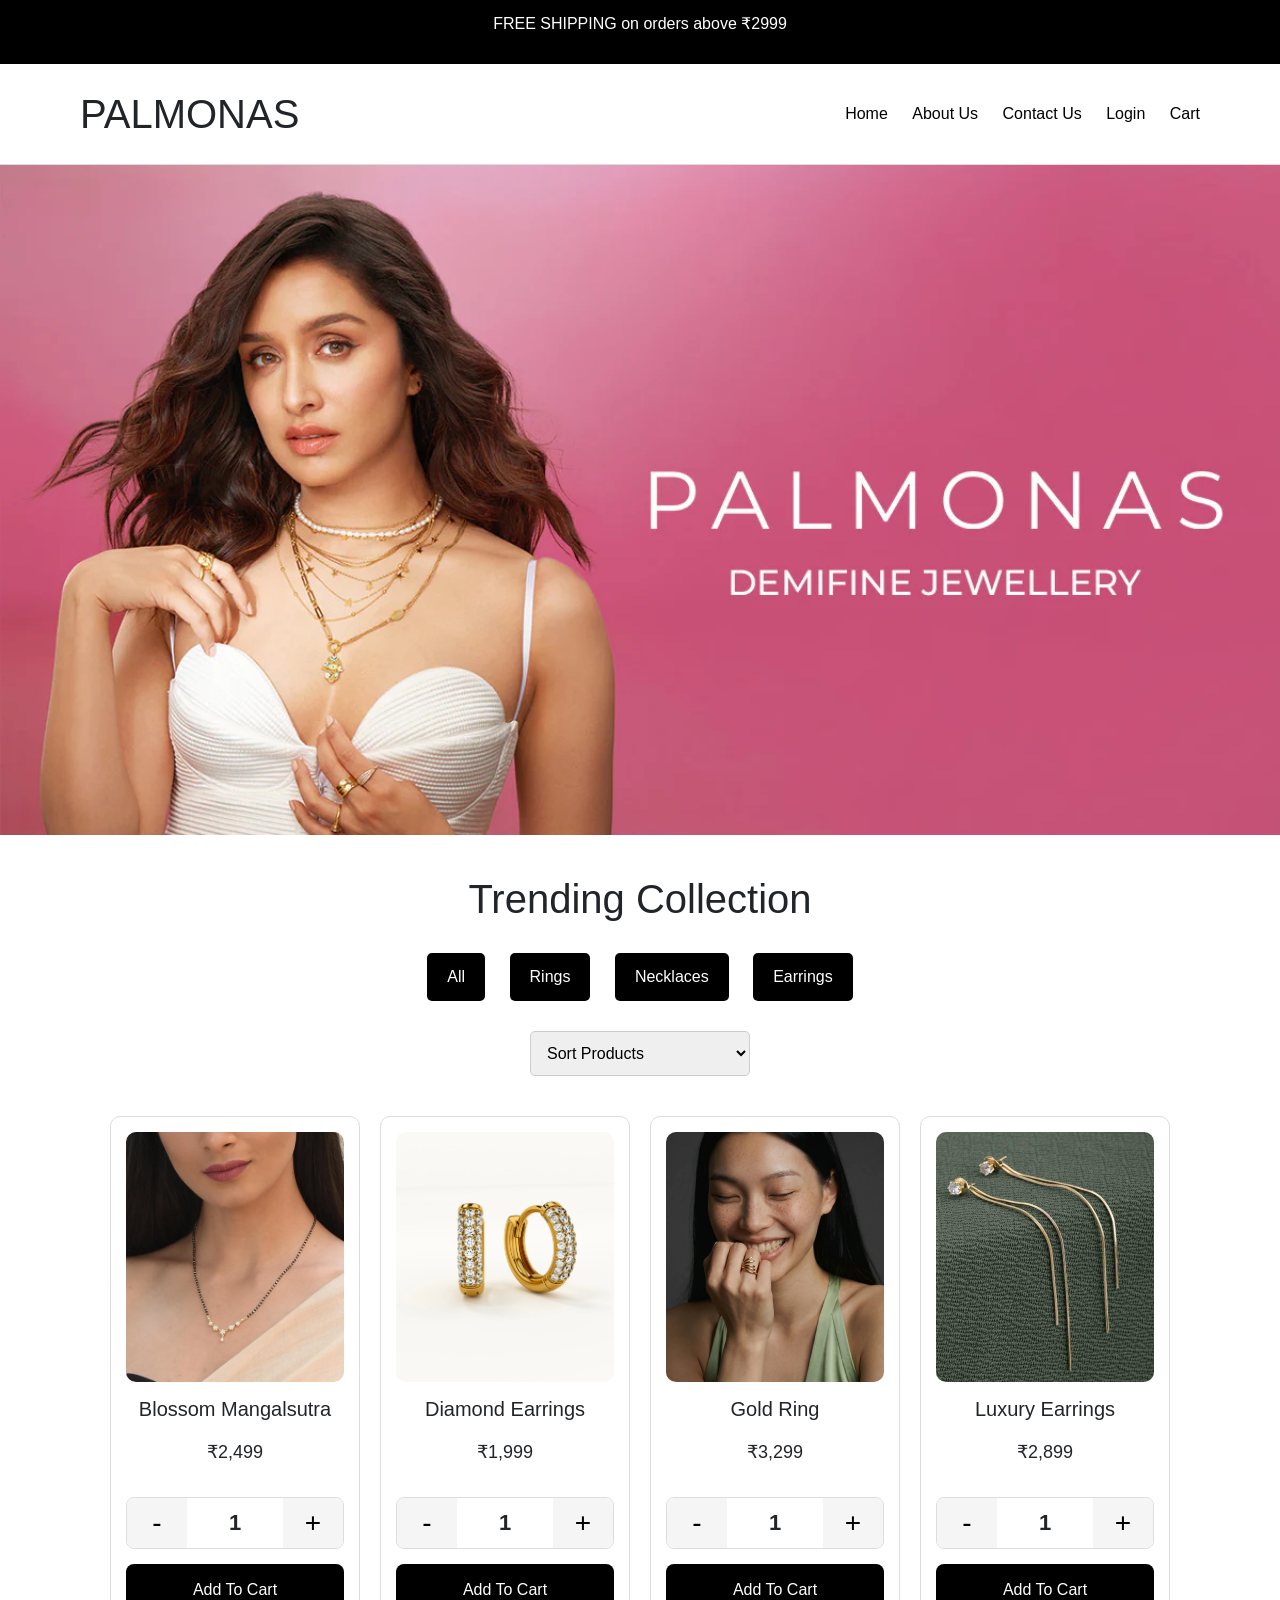
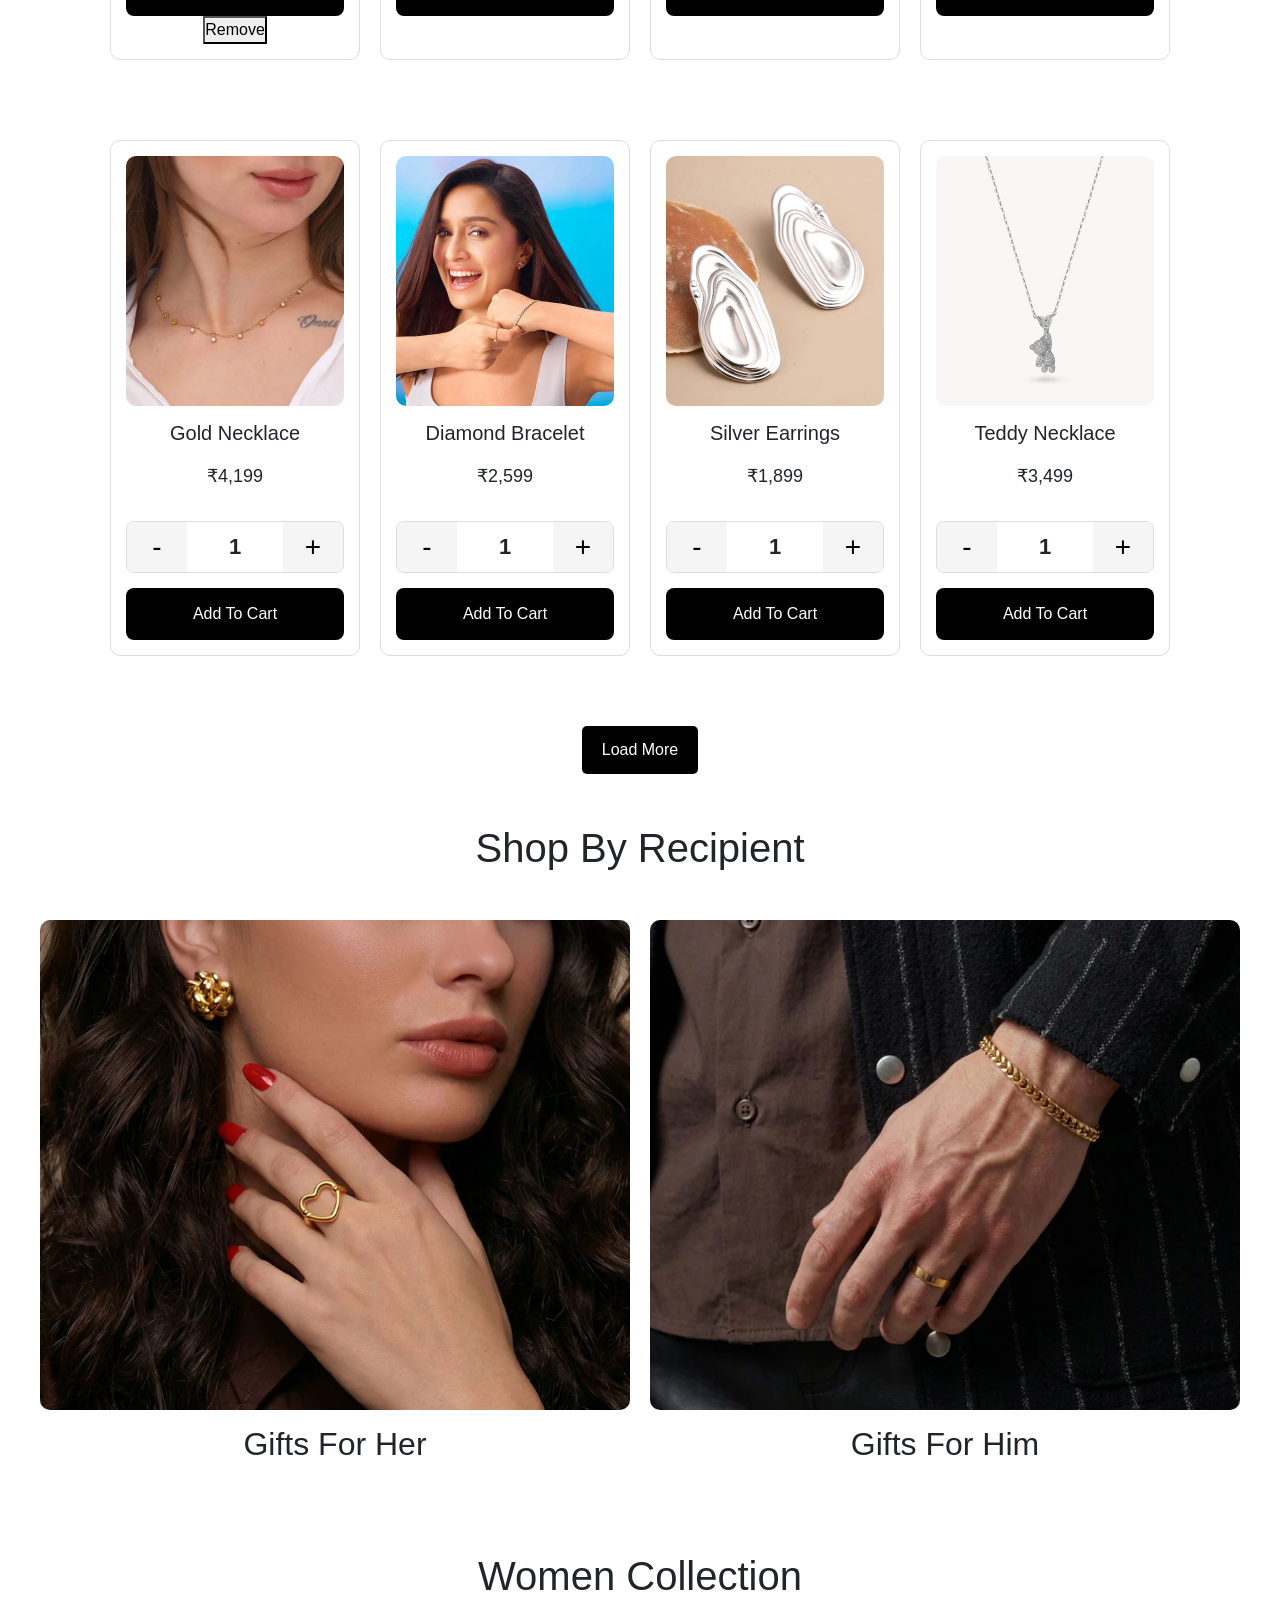
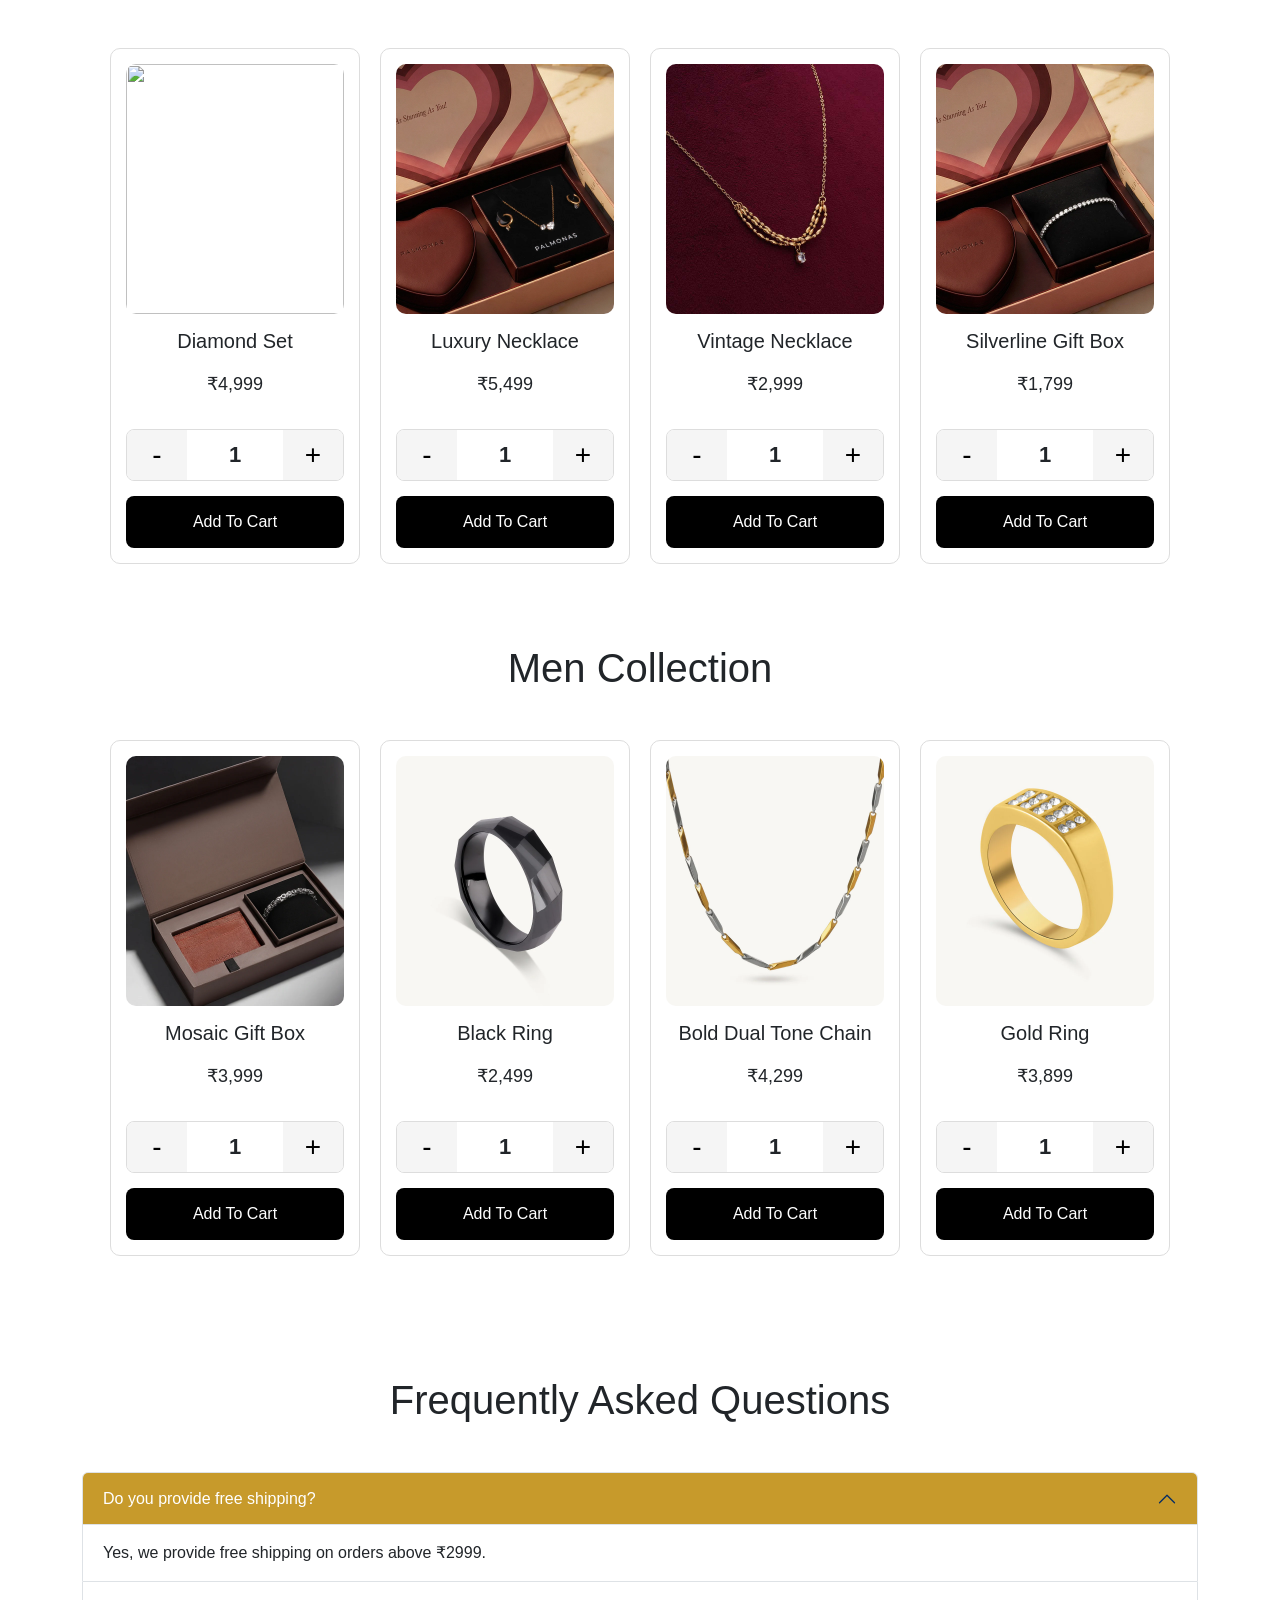
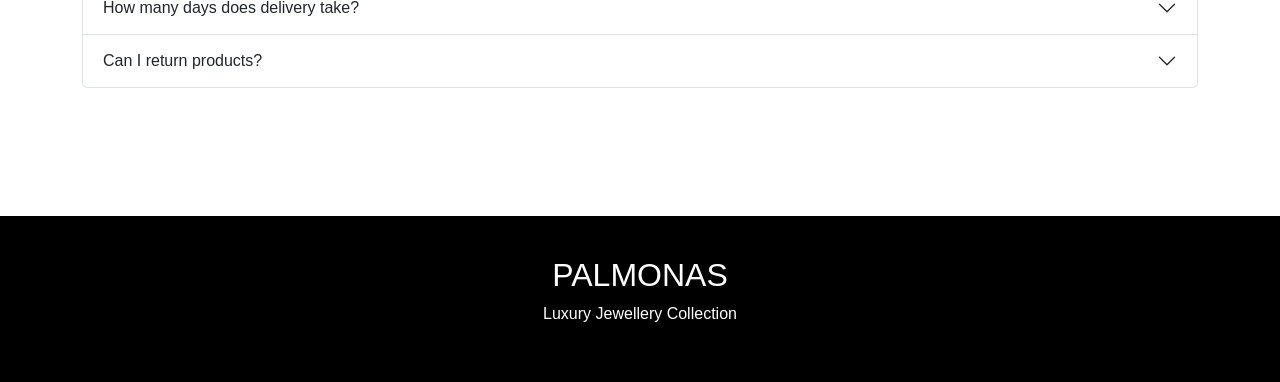
==== commit 41a9a3bc: "updated files" ====
--- a/index.html
+++ b/index.html
@@ -128,6 +128,10 @@
                     Add To Cart
                 </button>
 
+                <button class="remove-btn">
+                    Remove
+                </button>
+
             </div>
 
         </div>
@@ -160,6 +164,7 @@
                     Add To Cart
                 </button>
 
+                
             </div>
 
         </div>
@@ -944,6 +949,7 @@
 
 
     <!-- JS -->
+    <script src="https://code.jquery.com/jquery-3.7.1.min.js"></script>
 
     <script src="script.js"></script>
 
--- a/style.css
+++ b/style.css
@@ -149,12 +149,10 @@
     border-radius:10px;
     padding:15px;
     text-align:center;
-    /* Added transition timing and box-shadow tracking for super clean interactive fluidity */
     transition: transform 0.3s cubic-bezier(0.25, 0.8, 0.25, 1), box-shadow 0.3s ease !important;
 }
 
 .card:hover{
-    /* Translates the card up slightly and drops a professional depth shadow behind it */
     transform: translateY(-8px) !important;
     box-shadow: 0 10px 20px rgba(0,0,0,0.15) !important;
 }
@@ -287,6 +285,26 @@
     margin-top: 15px;
     border: 1px solid #ccc;
     border-radius: 8px;
+}
+
+.remember-box{
+    display:flex;
+    align-items:center;
+    gap:10px;
+    margin-top:15px;
+    text-align:left;
+}
+
+.remember-box input{
+    width:auto;
+    margin:0;
+    cursor:pointer;
+}
+
+.remember-box label{
+    font-size:14px;
+    color:#555;
+    cursor:pointer;
 }
 .switch-text{
     margin-top:20px;
@@ -430,4 +448,154 @@
 
 #confirmPayBtn:hover {
     background: #c79a2b;
+}
+
+/* CONTACT PAGE */
+
+.contact-container{
+    width:90%;
+    max-width:1200px;
+    margin:60px auto;
+    display:flex;
+    justify-content:space-between;
+    align-items:center;
+    gap:50px;
+    background:#fff;
+    padding:50px;
+    border-radius:20px;
+    box-shadow:0 5px 20px rgba(0,0,0,0.1);
+}
+
+.contact-left{
+    width:45%;
+}
+
+.contact-left h1{
+    font-size:45px;
+    margin-bottom:20px;
+}
+
+.contact-left p{
+    font-size:18px;
+    line-height:30px;
+    color:#555;
+}
+
+.contact-info{
+    margin-top:30px;
+}
+
+.contact-info h3{
+    margin-top:15px;
+    font-size:18px;
+    font-weight:normal;
+}
+
+.contact-right{
+    width:55%;
+}
+
+.contact-right input,
+.contact-right textarea{
+    width:100%;
+    padding:15px;
+    margin-top:15px;
+    border:1px solid #ddd;
+    border-radius:10px;
+    font-size:16px;
+    outline:none;
+}
+
+.contact-right textarea{
+    height:150px;
+    resize:none;
+}
+
+.contact-right button{
+    width:100%;
+    padding:15px;
+    margin-top:20px;
+    border:none;
+    background:black;
+    color:white;
+    border-radius:10px;
+    font-size:16px;
+    cursor:pointer;
+    transition:0.3s;
+}
+
+.contact-right button:hover{
+    background:#c79a2b;
+}
+
+
+
+/* MOBILE RESPONSIVE */
+
+@media(max-width:768px){
+
+    .contact-container{
+        flex-direction:column;
+        padding:30px;
+    }
+
+    .contact-left,
+    .contact-right{
+        width:100%;
+    }
+
+    .contact-left h1{
+        font-size:35px;
+    }
+
+}
+/* PAYMENT BOX */
+
+.payment-box{
+    width:450px;
+    position:relative;
+}
+
+.payment-text{
+    color:#666;
+    margin-top:10px;
+    margin-bottom:25px;
+}
+
+.payment-option{
+    display:flex;
+    align-items:center;
+    gap:12px;
+    margin-top:18px;
+    font-size:18px;
+}
+
+.payment-option input{
+    width:auto;
+}
+
+.payment-box input[type="text"]{
+    width:100%;
+    padding:14px;
+    margin-top:15px;
+    border:1px solid #ccc;
+    border-radius:8px;
+}
+
+.card-row{
+    display:flex;
+    gap:10px;
+}
+
+.card-row input{
+    width:50%;
+}
+
+#closePayment{
+    position:absolute;
+    top:15px;
+    right:20px;
+    font-size:35px;
+    color:black;
+    cursor:pointer;
 }
